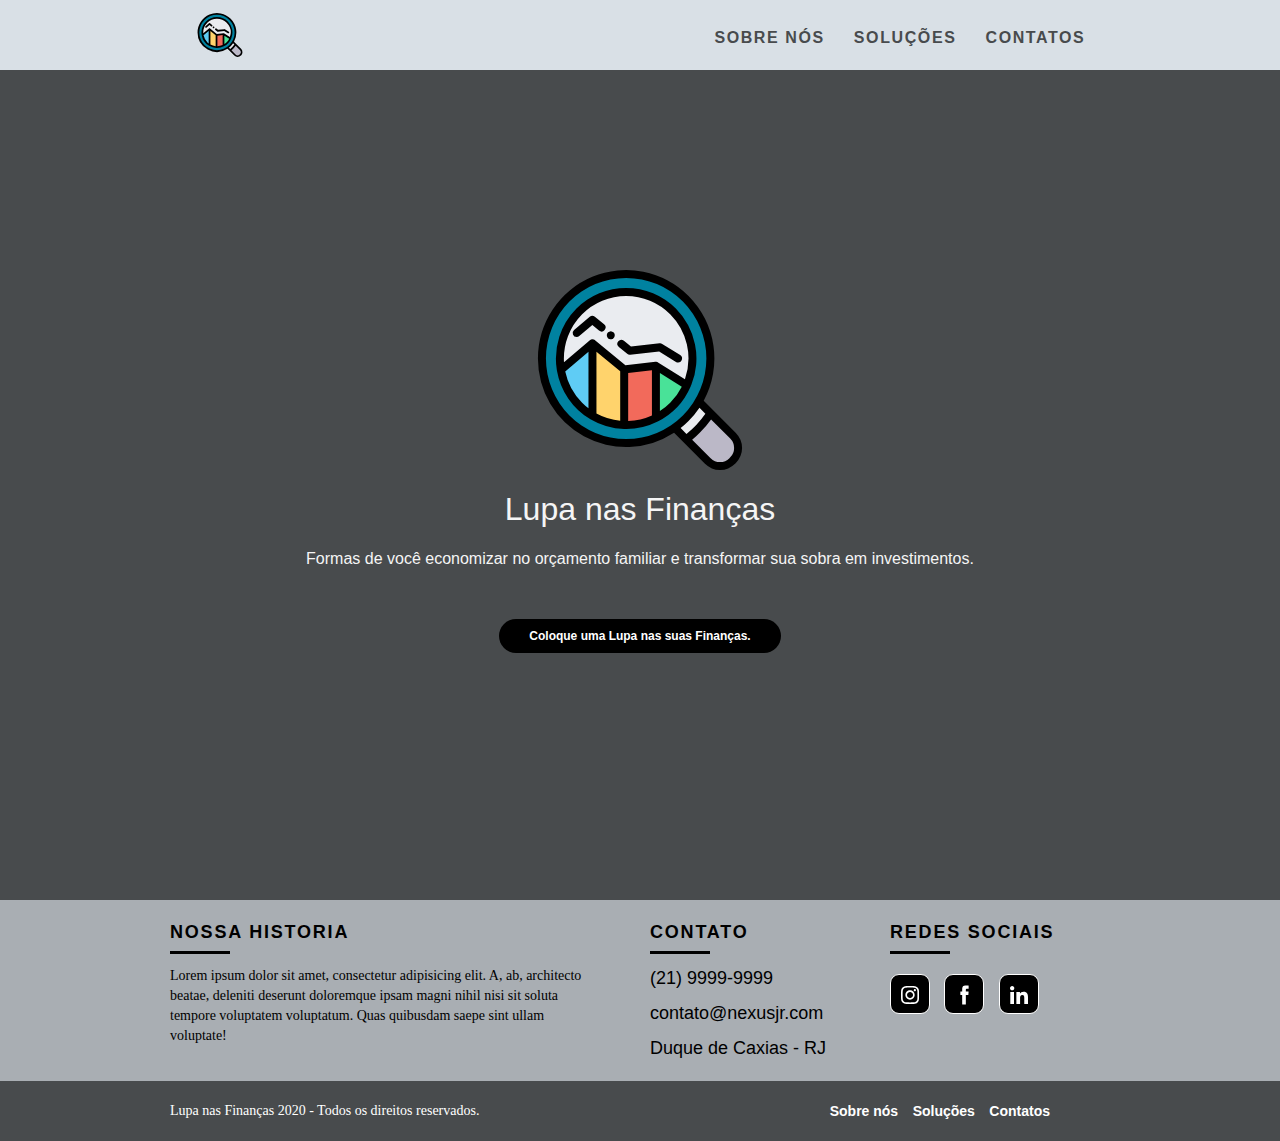
==== index.html @ 0f97afbf "Commit inicial nesta merda." ====
<!DOCTYPE html>
<html lang="pt-br">
<head>
    <meta charset="UTF-8">
    <title>Lupa nas Finanças</title>

    <meta name="description"
          content="">

    <meta name="viewport"
          content="width=device-width, user-scalable=no, initial-scale=1.0, maximum-scale=1.0, minimum-scale=1.0">

    <meta http-equiv="X-UA-Compatible" content="ie=edge">

    <meta property="og:title" content=""/>
    <meta property="og:site_name" content="">
    <meta property="og:type" content="website"/>
    <meta property="og:description"
          content="">
    <meta property="og:url" content=""/>
    <meta property="og:image" content=""/>


    <!-- Estilos -->
    <link rel="stylesheet" type="text/css" href="./css/reset.css">
    <link rel="stylesheet" type="text/css" href="./css/normalize.css">
    <link rel="stylesheet" type="text/css" href="./css/grid.css">
    <link rel="stylesheet" type="text/css" href="./css/styles.css">

    <!-- Fontes -->


    <!-- Favicon -->
    <link rel="shortcut icon" href="./img/favicon.svg">

    <!-- Script -->
    <script>document.documentElement.classList.add("js");</script>


</head>
<body>
    <!-- Header Section -->
    <header class="header">
        <div class="container">
            <a href="./index.html" class="grid-2 header_logo">
                <img src="./img/logo.svg" alt="Lupa nas financas">
            </a>

            <nav class="header_menu">
                <ul class="grid-14">
                    <li><a href="./sobre.html">Sobre nós</a></li>
                    <li><a href="./solucoes.html">Soluções</a></li>
                    <li><a href="./contato.html">Contatos</a></li>
                </ul>
            </nav>
        </div>
    </header>
    <!-- Header Section End -->

    <!-- Introducao Section -->
    <section class="introducao">
        <div class="container">
            <img src="./img/introducao-img.svg" alt="Lupa nas Finanças">
            <h1>Lupa nas Finanças</h1>
            <h2>Formas de você economizar no orçamento familiar e transformar sua sobra em
                investimentos.</h2>


<!--            Colocar link para a página/ancora correta -->
            <div class="call">
                <a href="#" class="btn">Coloque uma Lupa nas suas Finanças.</a>
            </div>

        </div>
    </section>
    <!-- Introducao Section End -->

    <!-- Footer Section -->
    <footer>
        <div class="footer">
            <div class="container">
                <div class="grid-8 footer_historia">
                    <h3>Nossa historia</h3>
                    <p>Lorem ipsum dolor sit amet, consectetur adipisicing elit. A, ab,
                        architecto beatae, deleniti deserunt doloremque ipsam magni nihil nisi
                        sit soluta tempore voluptatem voluptatum. Quas quibusdam saepe sint ullam
                        voluptate!</p>
                </div>

                <div class="grid-4 footer_contato">
                    <h3>Contato</h3>
                    <ul>
                        <li>(21) 9999-9999</li>
                        <li>contato@nexusjr.com</li>
                        <li>Duque de Caxias  - RJ</li>
                    </ul>
                </div>

                <div class="grid-4 footer_redes">
                    <h3>Redes sociais</h3>
                    <ul>
                        <li><a href=https://bit.ly/3666Zis" target="_blank">
                            <img src="img/redes-sociais/instagram.svg"></a></li>
                        <li><a href="https://bit.ly/3fTK3HQ" target="_blank">
                            <img src="img/redes-sociais/facebook.svg"></a></li>
                        <li><a href="https://bit.ly/2zOkwPz" target="_blank">
                            <img src="img/redes-sociais/linkedin.svg"></a></li>
                    </ul>

                </div>

            </div>
        </div>

        <div class="copy">
            <div class="container">
                <p class="grid-7">Lupa nas Finanças 2020 - Todos os direitos reservados.</p>
                <div class="grid-8">
                    <nav class="footer_menu">
                        <ul>
                            <li><a href="./sobre.html">Sobre nós</a></li>
                            <li><a href="./solucoes.html">Soluções</a></li>
                            <li><a href="./contato.html">Contatos</a></li>
                        </ul>
                    </nav>
                </div>
            </div>
        </div>

    </footer>
    <!-- Footer Section End -->

</body>
---- css/grid.css ----
*, *:before, *:after {
	-webkit-box-sizing: border-box;
	-moz-box-sizing: border-box;
	box-sizing: border-box;
}

.container {
	width: 960px;
	margin: 0 auto;
	padding: 0px;
	position: relative;
}

.container:after, .container:before {
	content: " ";
	display: table;
}

.container:after {
	clear: both;
}

.grid-1, .grid-2, .grid-3, .grid-4, .grid-5, .grid-6, .grid-7, .grid-8, .grid-9, .grid-10, .grid-11, .grid-12, .grid-13, .grid-14, .grid-15, .grid-16, .grid-1-3 {
	float: left;
	margin-left: 10px;
	margin-right: 10px;
}

.grid-1 	{width: 40px;}
.grid-2 	{width: 100px;}
.grid-3 	{width: 160px;}
.grid-4 	{width: 220px;}
.grid-5 	{width: 280px;}
.grid-6 	{width: 340px;}
.grid-7 	{width: 400px;}
.grid-8 	{width: 460px;}
.grid-9 	{width: 520px;}
.grid-10 	{width: 580px;}
.grid-11 	{width: 640px;}
.grid-12 	{width: 700px;}
.grid-13 	{width: 760px;}
.grid-14 	{width: 820px;}
.grid-15 	{width: 880px;}
.grid-16 	{width: 940px;}
.grid-1-3	{width: 300px;}

@media only screen and (min-width: 788px) and (max-width: 979px) {

	.container {
		width: 768px;
	}

	.grid-1		{width: 28px;}
	.grid-2		{width: 76px;}
	.grid-3		{width: 124px;}
	.grid-4		{width: 172px;}
	.grid-5		{width: 220px;}
	.grid-6		{width: 268px;}
	.grid-7		{width: 316px;}
	.grid-8		{width: 364px;}
	.grid-9		{width: 412px;}
	.grid-10	{width: 460px;}
	.grid-11	{width: 508px;}
	.grid-12	{width: 556px;}
	.grid-13	{width: 604px;}
	.grid-14	{width: 652px;}
	.grid-15	{width: 700px;}
	.grid-16	{width: 748px;}
	.grid-1-3	{width: 236px;}

}

@media only screen and (max-width: 787px) {
	.container {
		width: 300px;
	}

	.grid-1, .grid-2, .grid-3, .grid-4, .grid-5, .grid-6, .grid-7, .grid-8, .grid-9, .grid-10, .grid-11, .grid-12, .grid-13, .grid-14, .grid-15, .grid-16, .grid-1-3 {
		width: 300px;
		margin: 0 0 20px 0;
		float: none;
	}

}
---- css/styles.css ----
/*  Geral */

body {
    font-family: Arial, Helvetica, sans-serif;
}

p {
    font-family: Montserrat, serif;
    font-size: 0.875rem;
    line-height: 20px;
}

img {
    display: block;
    max-width: 100%;
}
.btn {
    position: relative;
    background-color: #000000;
    border-radius: 30px;
    padding: 10px 30px;
    color: white;
    font-size: 0.75rem;
    line-height: 20px;
    transition: 500ms;
    font-weight: 700;
}

.btn:hover {
    background-color: whitesmoke;
    color: #000000;
    padding: 10px 40px;

}

.btn-preto {
    background-color: black;

}

.btn-preto:hover {
    background-color: #D4AF37;
    color: #02174C;
    font-weight: bold;
    padding: 10px 40px;
}

.subtitulo {
    font-size: 1.7rem;
    line-height: 30px;
    color: #000;
    text-align: center;
    margin: 3% auto;
}

.subtitulo:after {
    content: "";
    display: block;
    width: 60px;
    height: 3px;
    background: #02174C;
    margin: 8px auto;
}

.call {
    margin: 6% auto;
    text-align: center;
    clear: both;
}

.call p{
    color: black;
    font-size: 1rem;
    margin-bottom: 3%;
}


/* HEADER */


/* HEADER */

.header {
    position: fixed;
    top: 0;
    width: 100%;
    background-color: #D9E0E6;
    padding: 1% 0;
    z-index: 10;
}

.header_menu {
    text-align: right;
}

.header_menu ul li {
    display: inline-block;
    padding-top: 2%;
    margin-right: 3%;
}

.header_menu ul li a {
    font-family: Montserrat, Arial, sans-serif;
    color: #484B4D;
    font-weight: 800;
    text-transform: uppercase;
    /*font-weight: bold;*/
    letter-spacing: .1em;
    font-size: 1rem;
    padding: 10px 0;
}
.header_menu ul li a:hover {
    color: black;
}

/* FOOTER */


.footer {
    width: 100%;
    min-height: 20vh;
    max-height: 40vh;
    background-color: #A9AEB3;
    background-repeat: no-repeat;
    background-size: cover;
    background-position: center;
    color: black;
    padding: 20px 0;
    font-weight: 700;
    z-index: 10;
}

.footer h3 {
    font-size: 1.125rem;
    text-transform: uppercase;
    letter-spacing: .1em;
    font-weight: bold;
    line-height: 25px;
}

.footer h3:after {
    content: "";
    display: block;
    width: 60px;
    height: 3px;
    background: black;
    margin: 6px 0 12px 0;
}
.footer_historia {
    padding-right: 40px;
}

.footer_contato {
    margin-left: 10px;;
    font-size: 1.125rem;
    line-height: 25px;
}

.footer_contato li {
    margin-top: 10px;

}

.footer_redes ul {
    margin-top: 20px;
}

.footer_redes ul li{
    display: inline-block;
    margin-right: 10px;
}


.footer_redes ul li a {
    width: 40px;
    height: 40px;
    border: 1px solid white;
    border-radius: 9px;
    background-color: #000000;
    display: block;
    padding: 10px;
}

.footer_redes ul li a:hover {
    border-color: #D4AF37;
}

.footer_redes ul li a img {
    margin: 0 auto;
    height: 20px;
}

.copy {
    color: white;
    width: 100%;
    background: #484B4D;
    padding: 20px 0;

}

.footer_menu {
    text-align: right;
}

.footer_menu ul li {
    display: inline-block;
    margin-left: 10px;
}

.footer_menu ul li a {
    color: white;
    font-weight: 700;
    font-size: 0.875rem;
    line-height: 20px;
    padding: 10px 0;
}

.footer_menu ul li a:hover {
    color: #D4AF37;
    font-weight: 700;
}


/* INTRODUCAO */

.introducao {
    min-height: 100vh;
    max-height: 150vh;
    max-width: 100%;
    background-color: #484B4D;
    background-position: center;
    background-size: cover;
    background-repeat: no-repeat;
    padding-top: 30vh;
    text-align: center;
}

.introducao img {
    margin: 0 auto;
}

.introducao h1, .introducao h2 {
    color: whitesmoke;
    font-weight: 500;
}
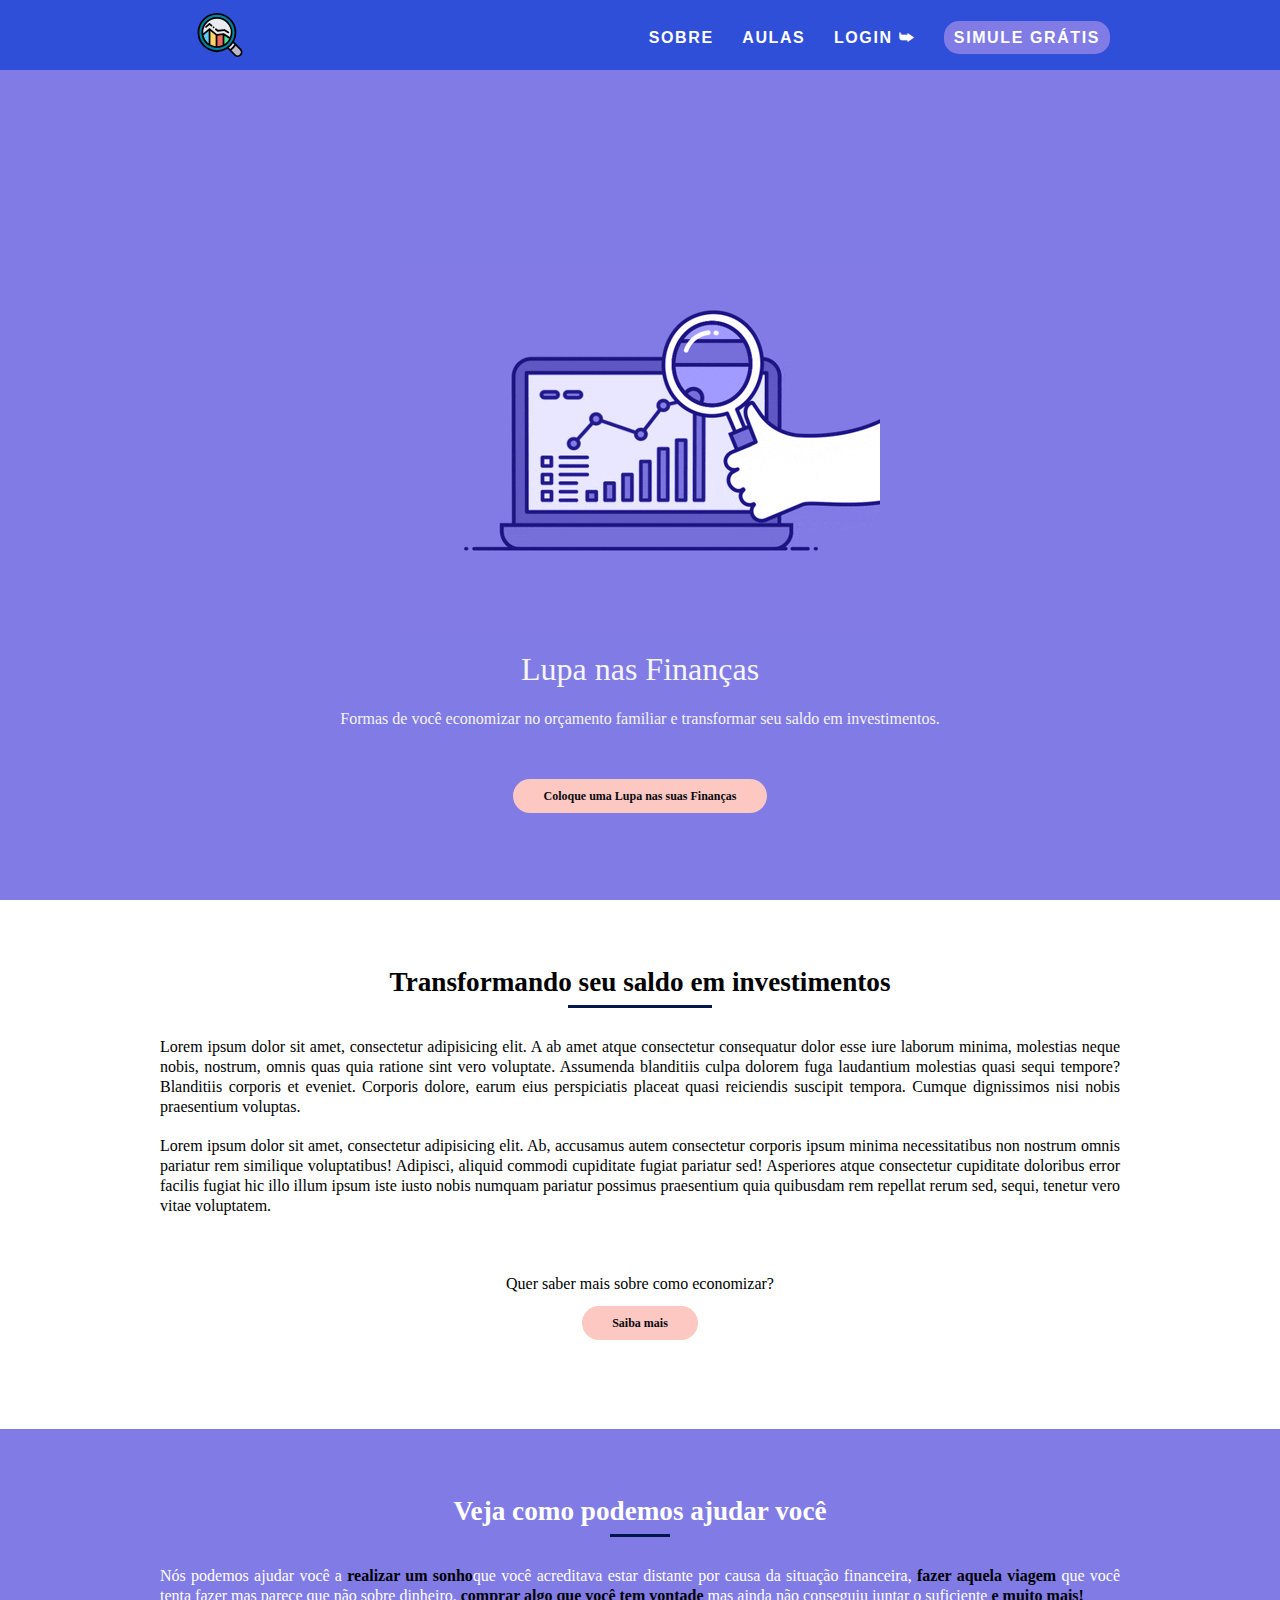
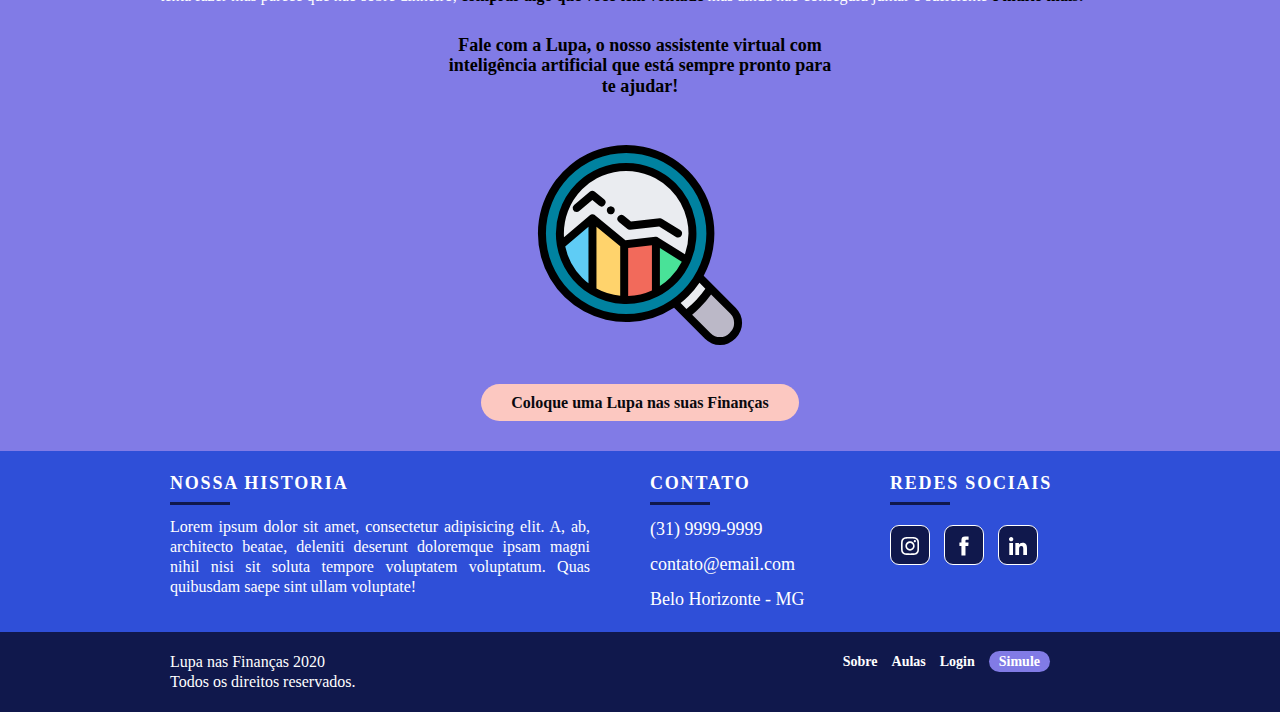
==== commit 8e1be65c: "implementação de um formulario conversacional" ====
--- a/index.html
+++ b/index.html
@@ -26,6 +26,9 @@
     <link rel="stylesheet" type="text/css" href="./css/normalize.css">
     <link rel="stylesheet" type="text/css" href="./css/grid.css">
     <link rel="stylesheet" type="text/css" href="./css/styles.css">
+    <link rel="stylesheet" type="text/css" href="./css/responsivo.css">
+    <link rel="stylesheet" type="text/css" href="./css/menu-mobile.css">
+
 
     <!-- Fontes -->
 
@@ -45,14 +48,19 @@
             <a href="./index.html" class="grid-2 header_logo">
                 <img src="./img/logo.svg" alt="Lupa nas financas">
             </a>
-
-            <nav class="header_menu">
-                <ul class="grid-14">
-                    <li><a href="./sobre.html">Sobre nós</a></li>
-                    <li><a href="./solucoes.html">Soluções</a></li>
-                    <li><a href="./contato.html">Contatos</a></li>
+                <nav class="header_menu">
+                <button data-menu="button" aria-expanded="false" aria-controls="menu">Menu</button>
+                <ul class="grid-14 active" data-menu="list" id="menu">
+<!--                    MUDAR CAMINHO PARA PAGINAS DEFINITIVAS-->
+                    <li><a href="./sobre.html">Sobre</a></li>
+                    <li><a href="./manutencao.html">Aulas</a></li>
+                    <li><a href="#">Login ⮩</a></li>
+                    <li id="header-btn-li"><a id="header-btn" href="./teste.html" target="_blank">Simule
+                        grátis</a></li>
                 </ul>
             </nav>
+            <a id="mobile-btn" href="./teste.html" target="_blank">Simule grátis</a>
+
         </div>
     </header>
     <!-- Header Section End -->
@@ -60,20 +68,74 @@
     <!-- Introducao Section -->
     <section class="introducao">
         <div class="container">
-            <img src="./img/introducao-img.svg" alt="Lupa nas Finanças">
             <h1>Lupa nas Finanças</h1>
-            <h2>Formas de você economizar no orçamento familiar e transformar sua sobra em
+            <h2>Formas de você economizar no orçamento familiar e transformar seu saldo em
                 investimentos.</h2>
 
 
 <!--            Colocar link para a página/ancora correta -->
             <div class="call">
-                <a href="#" class="btn">Coloque uma Lupa nas suas Finanças.</a>
+                <a href="./teste.html" class="btn" target="_blank">Coloque uma Lupa nas suas Finanças</a>
             </div>
 
         </div>
     </section>
     <!-- Introducao Section End -->
+
+    <!-- Informativo Section -->
+    <section class="container informativo">
+        <h2 class="subtitulo">Transformando seu saldo em investimentos</h2>
+        <p>
+            Lorem ipsum dolor sit amet, consectetur adipisicing elit. A ab amet atque consectetur
+            consequatur dolor esse iure laborum minima, molestias neque nobis, nostrum, omnis quas
+            quia ratione sint vero voluptate. Assumenda blanditiis culpa dolorem fuga laudantium
+            molestias quasi sequi tempore? Blanditiis corporis et eveniet. Corporis dolore, earum
+            eius perspiciatis placeat quasi reiciendis suscipit tempora. Cumque dignissimos nisi
+            nobis praesentium voluptas.
+        </p>
+        <p>
+            <span>Lorem ipsum dolor sit amet, consectetur adipisicing elit. Ab, accusamus autem
+            consectetur corporis ipsum minima necessitatibus non nostrum omnis pariatur rem
+            similique voluptatibus! Adipisci, aliquid commodi cupiditate fugiat pariatur
+            sed!</span>
+            <span>Asperiores atque consectetur cupiditate doloribus error facilis
+            fugiat hic illo illum ipsum iste iusto nobis numquam pariatur possimus praesentium
+            quia quibusdam rem repellat rerum sed, sequi, tenetur vero vitae voluptatem.</span>
+        </p>
+
+        <div class="call">
+            <p>Quer saber mais sobre como economizar?</p>
+            <a href="./sobre.html" class="btn">Saiba mais</a>
+        </div>
+
+    </section>
+    <!-- Informativo Section End -->
+
+    <!-- Acessar Lupa -->
+    <section class="acessar">
+        <div class="container">
+            <h2 class="subtitulo">Veja como podemos ajudar você</h2>
+            <p>
+                Nós podemos ajudar você a <strong>realizar um sonho</strong>que você acreditava
+                estar distante por causa da situação financeira, <strong>fazer aquela
+                viagem</strong> que você tenta fazer mas parece que não sobre dinheiro,
+                <strong>comprar algo que você tem vontade</strong> mas ainda não conseguiu juntar
+                o suficiente <strong>e muito mais!</strong>
+            </p>
+
+            <div class="call-lupa">
+
+                <h3>Fale com a Lupa, o nosso assistente virtual com inteligência artificial que
+                    está sempre pronto para te ajudar!</h3>
+
+                <img src="./img/acesso-lupa.svg" alt="Lupa">
+                <!--            Colocar link para a página/ancora correta -->
+                <a href="./teste.html" class="btn" target="_blank">Coloque uma Lupa nas suas Finanças</a>
+            </div>
+
+        </div>
+    </section>
+    <!-- Acessar App End -->
 
     <!-- Footer Section -->
     <footer>
@@ -90,20 +152,20 @@
                 <div class="grid-4 footer_contato">
                     <h3>Contato</h3>
                     <ul>
-                        <li>(21) 9999-9999</li>
-                        <li>contato@nexusjr.com</li>
-                        <li>Duque de Caxias  - RJ</li>
+                        <li>(31) 9999-9999</li>
+                        <li>contato@email.com</li>
+                        <li>Belo Horizonte - MG</li>
                     </ul>
                 </div>
 
                 <div class="grid-4 footer_redes">
                     <h3>Redes sociais</h3>
                     <ul>
-                        <li><a href=https://bit.ly/3666Zis" target="_blank">
+                        <li><a href="#" target="_blank">
                             <img src="img/redes-sociais/instagram.svg"></a></li>
-                        <li><a href="https://bit.ly/3fTK3HQ" target="_blank">
+                        <li><a href="#" target="_blank">
                             <img src="img/redes-sociais/facebook.svg"></a></li>
-                        <li><a href="https://bit.ly/2zOkwPz" target="_blank">
+                        <li><a href="#" target="_blank">
                             <img src="img/redes-sociais/linkedin.svg"></a></li>
                     </ul>
 
@@ -114,13 +176,19 @@
 
         <div class="copy">
             <div class="container">
-                <p class="grid-7">Lupa nas Finanças 2020 - Todos os direitos reservados.</p>
+                <div class="grid-7">
+                    <p>Lupa nas Finanças 2020</p>
+                    <p> Todos os direitos reservados.</p>
+                </div>
                 <div class="grid-8">
                     <nav class="footer_menu">
                         <ul>
-                            <li><a href="./sobre.html">Sobre nós</a></li>
-                            <li><a href="./solucoes.html">Soluções</a></li>
-                            <li><a href="./contato.html">Contatos</a></li>
+                            <!--                             MUDAR CAMINHO PARA PAGINAS DEFINITIVAS-->
+                            <li><a href="./sobre.html">Sobre</a></li>
+                            <li><a href="./manutencao.html">Aulas</a></li>
+                            <li><a href="#">Login</a></li>
+                            <li id="footer-btn-li"><a id="footer-btn" href="./teste.html" target="_blank">
+                                Simule</a></li>
                         </ul>
                     </nav>
                 </div>
@@ -130,4 +198,8 @@
     </footer>
     <!-- Footer Section End -->
 
+    <script type="module" src="./js/script.js"></script>
+
+    <script src="//code.tidio.co/t7vbf5sj5gpuwvbx01ckqctm5hbzrsxo.js" async></script>
+
 </body>--- a/css/grid.css
+++ b/css/grid.css
@@ -72,11 +72,11 @@
 
 @media only screen and (max-width: 787px) {
 	.container {
-		width: 300px;
+		width: 90%;
 	}
 
 	.grid-1, .grid-2, .grid-3, .grid-4, .grid-5, .grid-6, .grid-7, .grid-8, .grid-9, .grid-10, .grid-11, .grid-12, .grid-13, .grid-14, .grid-15, .grid-16, .grid-1-3 {
-		width: 300px;
+		width: 90%;
 		margin: 0 0 20px 0;
 		float: none;
 	}
--- a/css/styles.css
+++ b/css/styles.css
@@ -1,12 +1,14 @@
+@import "menu-mobile.css";
+@import "responsivo.css";
 /*  Geral */
 
 body {
-    font-family: Arial, Helvetica, sans-serif;
+    font-family: Montserrat, serif;
 }
 
 p {
     font-family: Montserrat, serif;
-    font-size: 0.875rem;
+    font-size: 1rem;
     line-height: 20px;
 }
 
@@ -16,21 +18,21 @@
 }
 .btn {
     position: relative;
-    background-color: #000000;
+    background-color: #FCC8C1;
     border-radius: 30px;
     padding: 10px 30px;
-    color: white;
+    color: #09090E;
     font-size: 0.75rem;
     line-height: 20px;
+    font-weight: 800;
     transition: 500ms;
-    font-weight: 700;
 }
 
 .btn:hover {
-    background-color: whitesmoke;
-    color: #000000;
+    background-color: #2F4FD8;
+    color: #fff;
+    font-weight: 800;
     padding: 10px 40px;
-
 }
 
 .btn-preto {
@@ -51,6 +53,7 @@
     color: #000;
     text-align: center;
     margin: 3% auto;
+    font-weight: 600;
 }
 
 .subtitulo:after {
@@ -84,7 +87,7 @@
     position: fixed;
     top: 0;
     width: 100%;
-    background-color: #D9E0E6;
+    background-color: #2F4FD8 ;
     padding: 1% 0;
     z-index: 10;
 }
@@ -99,9 +102,13 @@
     margin-right: 3%;
 }
 
+.header_menu ul li:last-child {
+    margin-right: 0;
+}
+
 .header_menu ul li a {
     font-family: Montserrat, Arial, sans-serif;
-    color: #484B4D;
+    color: #FFF;
     font-weight: 800;
     text-transform: uppercase;
     /*font-weight: bold;*/
@@ -109,8 +116,26 @@
     font-size: 1rem;
     padding: 10px 0;
 }
+
 .header_menu ul li a:hover {
-    color: black;
+    color: #FCC8C1;
+}
+
+#header-btn {
+    background-color: #817BE6;
+    padding: 5% 10px;
+    border-radius: 15px;
+    color: white;
+    transition: 500ms;
+}
+
+#header-btn:hover {
+    background-color: white;
+    color: black;
+}
+
+#mobile-btn {
+    display: none;
 }
 
 /* FOOTER */
@@ -120,11 +145,11 @@
     width: 100%;
     min-height: 20vh;
     max-height: 40vh;
-    background-color: #A9AEB3;
+    background-color: #2F4FD8;
     background-repeat: no-repeat;
     background-size: cover;
     background-position: center;
-    color: black;
+    color: white;
     padding: 20px 0;
     font-weight: 700;
     z-index: 10;
@@ -143,11 +168,12 @@
     display: block;
     width: 60px;
     height: 3px;
-    background: black;
+    background: #10184C;
     margin: 6px 0 12px 0;
 }
 .footer_historia {
     padding-right: 40px;
+    text-align: justify;
 }
 
 .footer_contato {
@@ -176,13 +202,14 @@
     height: 40px;
     border: 1px solid white;
     border-radius: 9px;
-    background-color: #000000;
+    background-color: #10184C;
     display: block;
     padding: 10px;
 }
 
 .footer_redes ul li a:hover {
-    border-color: #D4AF37;
+    border-color: #000;
+    background-color: #817BE6;
 }
 
 .footer_redes ul li a img {
@@ -193,7 +220,7 @@
 .copy {
     color: white;
     width: 100%;
-    background: #484B4D;
+    background: #10184C;
     padding: 20px 0;
 
 }
@@ -216,8 +243,57 @@
 }
 
 .footer_menu ul li a:hover {
-    color: #D4AF37;
+    color: #FCC8C1;
     font-weight: 700;
+}
+
+#footer-btn {
+    background-color: #817BE6;
+    padding: 5% 10px;
+    border-radius: 15px;
+    color: white;
+    transition: 500ms;
+}
+
+#footer-btn:hover {
+    background-color: white;
+    color: black;
+}
+
+/* TITULO INTERNO */
+
+.titulo-interno {
+    margin-top: 4%;
+    padding: 40px 0;
+    width: 100%;
+    height: 160px;
+    background-color: #817BE6;
+    background-repeat: no-repeat;
+    background-position: center;
+    background-size: cover;
+    text-align: center;
+}
+
+.subtitulo-interno {
+    font-size: 2.25rem;
+    text-align: center;
+    font-weight: 700;
+    text-transform: uppercase;
+    color: black;
+}
+
+.subtitulo-interno:after {
+    content: "";
+    display: block;
+    width: 60px;
+    height: 3px;
+    background: black;
+    margin: 8px auto;
+}
+
+.titulo-interno p {
+    color: black;
+    font-weight: bold;;
 }
 
 
@@ -227,12 +303,14 @@
     min-height: 100vh;
     max-height: 150vh;
     max-width: 100%;
-    background-color: #484B4D;
+    background-color: #817BE6;
+    background-image: url("../img/gif-lupa.gif");
     background-position: center;
-    background-size: cover;
+    background-size: auto;
     background-repeat: no-repeat;
-    padding-top: 30vh;
-    text-align: center;
+    padding-top: 70vh;
+    text-align: center;
+
 }
 
 .introducao img {
@@ -244,3 +322,128 @@
     font-weight: 500;
 }
 
+/* INFORMATIVO */
+
+.informativo {
+    padding: 3% 0;
+    text-align: justify;
+}
+
+.informativo .subtitulo:after {
+    width: 15%;
+}
+
+.informativo p {
+    margin-bottom: 2%;
+}
+
+/* ACESSAR LUPA */
+
+.acessar {
+    padding: 3% 0;
+    background-color: #817BE6;
+    color: white;
+    font-weight: 700;
+}
+
+.acessar .subtitulo {
+    color: white;
+    font-weight: 600;
+}
+
+.acessar p {
+    text-align: justify;
+    font-size: 1rem;
+    font-weight: 500;
+}
+
+.acessar p strong {
+    color: black;
+    font-weight: 800;
+}
+
+.call-lupa {
+    padding-top: 3%;
+    text-align: center;
+}
+
+.call-lupa img {
+    margin: 5% auto;
+    transition: 1000ms;
+}
+
+.call-lupa img:hover {
+    width: 25%;
+}
+
+.call-lupa h3 {
+    text-align: center;
+    width: 40%;
+    margin: 0 auto;
+    font-size: 1.125rem;
+    font-weight: 800;
+    color: black;
+}
+
+.call-lupa .btn {
+    text-align: center;
+    margin: 0 auto;
+    font-size: 1rem;
+}
+
+/* OUTRAS PAGINAS */
+
+/* PAGINA SOBRE */
+
+/* Sobre */
+/* Sobre */
+
+.sobre {
+    width: 100%;
+    padding: 60px 0;
+}
+
+.quem-somos {
+    padding: 20px 0;
+}
+
+.titulo-sobre {
+    font-size: 2.25rem;
+    font-weight: bold;
+    line-height: 40px;
+    margin-bottom: 40px;
+}
+
+.titulo-sobre:before {
+    content: "";
+    display: inline-block;
+    width: 10px;
+    height: 37px;
+    background-color: #817BE6;
+    margin-right: 6px;
+    margin-bottom: -5px;
+}
+.quem-somos {
+    margin-bottom: 320px;
+}
+
+.sobre-texto p {
+    font-size: 0.875rem;
+    line-height: 20px;
+    color: black;
+    padding-bottom: 20px;
+    text-align: justify;
+}
+.sobre-imagem {
+    margin-top: 80px;
+    width: 400px;
+    height: 240px;
+}
+
+.sobre .subtitulo {
+    margin-bottom: 6%;
+}
+
+.sobre .subtitulo:after {
+    width: 15%;
+}
--- a/css/responsivo.css
+++ b/css/responsivo.css
@@ -0,0 +1,121 @@
+
+
+/* Estilo para tablets */
+
+@media only screen and (min-width: 788px) and (max-width: 979px) {
+    /* Header */
+    .header {
+        position: relative;
+        height: 7vh;
+        padding: 1% 0;
+    }
+
+    .btn {
+        font-size: 0.8rem;
+    }
+
+    .call-lupa .btn {
+        font-size: 0.8rem;
+    }
+
+    .titulo-interno {
+        margin-top: 0;
+    }
+
+    .titulo-sobre {
+        font-size: 2.75rem;
+    }
+    .quem-somos {
+        clear: both;
+        margin-bottom: 320px;
+    }
+    .sobre-texto {
+        width: 340px;
+    }
+    .sobre-imagem {
+        margin-top: 80px;
+        width: 380px;
+        height: 240px;
+        margin-left: 18px;
+    }
+    .texto-gd {
+        width: 80vw;
+    }
+
+}
+
+/* ESTILO PARA SMARTPHONES */
+@media only screen and (max-width: 787px) {
+
+    /* HEADER MOBILE*/
+    .header {
+        position: relative;
+    }
+
+    .header img {
+        margin: 0 auto 8%;
+    }
+
+    .header_menu {
+        margin: 0 auto 5%;
+        align-content: center;
+    }
+
+    #mobile-btn {
+        text-align: center;
+        width: 50vw;
+        display: block;
+        margin: 0 auto;
+        background-color: #817BE6;
+        padding: 5% 10%;
+        border-radius: 15px;
+        color: white;
+        transition: 500ms;
+    }
+
+    #mobile-btn:hover {
+        background-color: white;
+        color: black;
+    }
+
+    /* FOOTER */
+    .footer {
+        max-height: 100%;
+        text-align: center;
+    }
+
+    .footer .footer_historia {
+        margin: 5% auto;
+        padding: 0;
+    }
+
+    .footer .footer_historia h3 {
+        text-align: center;
+    }
+
+    .footer h3:after {
+        margin: 1% auto;
+    }
+    
+    /*COPY*/
+    .copy .grid-7, .copy .grid-8 {
+        margin: 0 auto 3%;
+    }
+    .copy, .footer_menu {
+        text-align: center;
+    }
+
+    
+
+
+    /* CONTEUDO */
+    /*CALL TO ACTION MOBILE*/
+    .call-lupa h3 {
+        width: 85%;
+    }
+
+    .call-lupa {
+        padding-bottom: 5%;
+    }
+}
+
--- a/css/menu-mobile.css
+++ b/css/menu-mobile.css
@@ -0,0 +1,59 @@
+[data-menu="button"] {
+    display: none;
+}
+
+@media (max-width: 700px) {
+    .js [data-menu="button"] {
+        display: flex;
+        background: white;
+        border: none;
+        padding: .5rem 1rem;
+        border-radius: 4px;
+        text-transform: uppercase;
+        font-family: 'IBM Plex Mono', monospace;
+        font-weight: bold;
+        color: black;
+        cursor: pointer;
+        margin: 0 auto 5%;
+        align-items: center;
+        position: relative;
+        z-index: 300;
+        left: 0;
+    }
+
+    .js [data-menu="button"]::before {
+        margin-right: 4px;
+        content: '';
+        display: inline-block;
+        float: left;
+        height: 2px;
+        width: 12px;
+        background: black;
+        box-shadow: 0 4px black, 0 -4px black;
+        transition: transform .3s;
+    }
+
+    .js [data-menu="button"].active::before {
+        transform: rotate(90deg);
+    }
+
+    .js [data-menu="list"] {
+        display: none;
+        position: absolute;
+        background: #002884;
+        width: 160px;
+        z-index: 200;
+        bottom: 100%;
+        left: 0;
+        /*padding: 60px 0 20px 0;*/
+        box-shadow: 2px 2px 2px 0 rgba(0,0,0,.2);
+    }
+    .js [data-menu="list"].active {
+        display: block;
+        animation: show-right .3s forwards;
+    }
+    .js .dropdown-menu {
+        position: static;
+        border: none;
+    }
+}